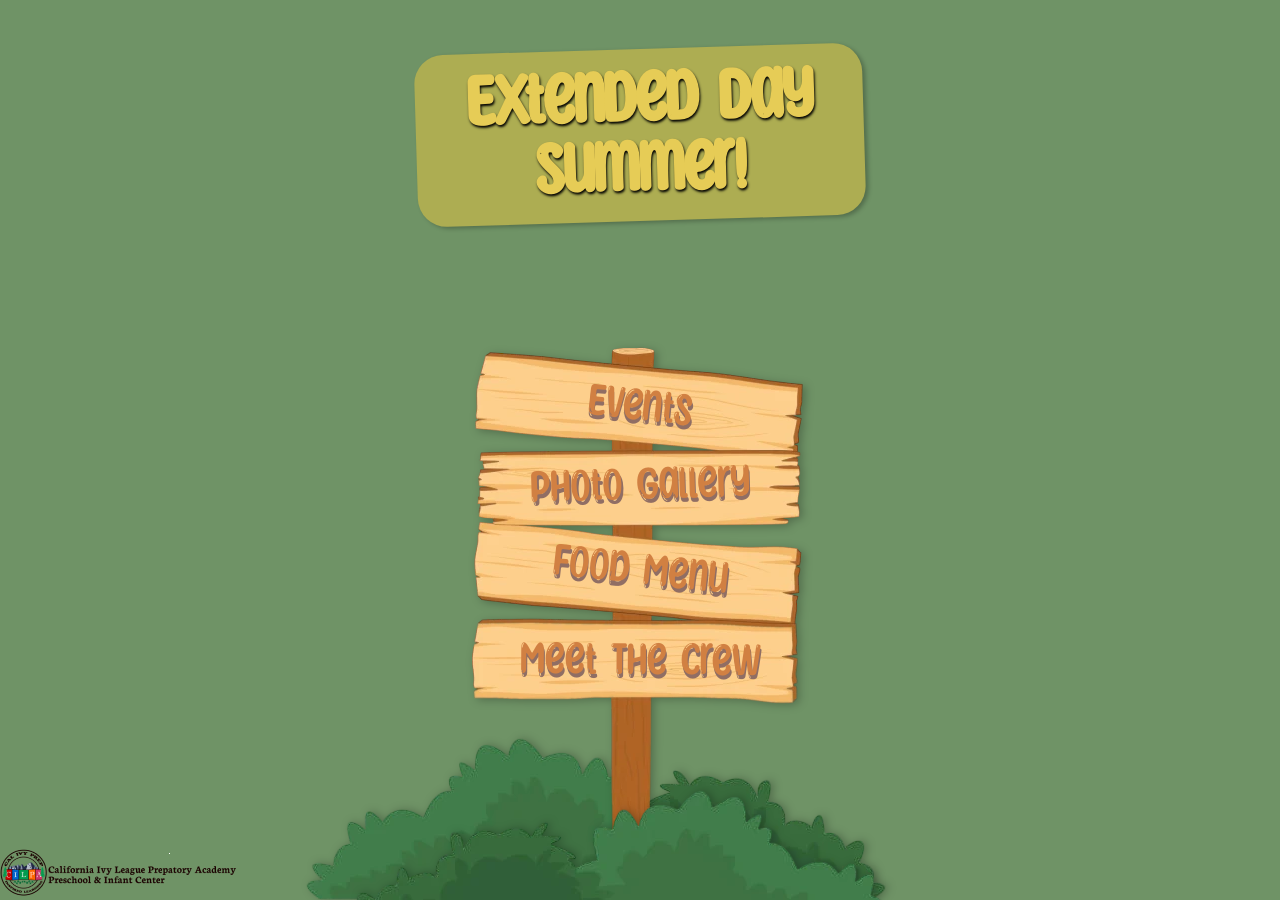
==== index.html @ b21d2882 "Icons/Screenshots/manifest updates" ====
<!DOCTYPE html>
<html lang="en">
<head>
    <meta charset="UTF-8">
    <meta name="viewport" content="width=device-width, initial-scale=1.0">
    <meta name="darkreader-lock">
    <title>Extended Day Website</title>
    <link rel="stylesheet" href="style.css">
    <link rel="manifest" href="site.webmanifest">
    <link rel="favicon" href="../favicon.ico" type="image/x-icon">
</head>
<body>
    <main>
        <div class="home-screen">
            <div class="title-bar">
                <div class="title-container">
                    <h1 class="title">Extended Day Summer!</h1>
                </div>
            </div>
            <nav class="sign-container">
                <img role="presentation" class="bush1" src="Images/BushesLtD.webp" alt="">
                <picture role="presentation" class="signpost">
                    <source srcset="Images/signpost.webp" type="image/webp">
                    <img role="presentation" src="Images/signpost.png" alt="">
                </picture>
                <ul role="tree" aria-label="Extended Day">
                    <li role="none"><a role="treeitem" class="sign-buttons" id="button1" href="Events/Events.html">Events</a></li>
                    <li role="none"><a role="treeitem" class="sign-buttons" id="button2" href="Gallery/Gallery.html">Photo Gallery</a></li>
                    <li role="none"><a role="treeitem" class="sign-buttons" id="button3" href="Menu/Menu.html">Food Menu</a></li>
                    <li role="none"><a role="treeitem" class="sign-buttons" id="button4" href="Crew/Crew.html">Meet The Crew</a></li>
                </ul>
                <img role="presentation" class="bush2" src="Images/BushesDtL.webp" alt="">
            </nav>
        </div>
    </main>
    <footer><a href="https://calivyprep.org/" target="_blank" rel="noopener noreferrer"><img class="cal-ivy-logo" src="Images/CalIvyPrepLogo.png" alt="Logo and title for California Ivy League Prepretory School"></a></footer>
</body>
</html>
---- style.css ----
/* Boogaloo font */
@import url('https://fonts.googleapis.com/css2?family=Boogaloo&display=swap');

:root {
    /* Library Colors */
    --rosyBrown100: hsl(1 24 64);
    --rosyBrown80: hsl(1 24 64/0.8);
    --rosyBrown60: hsl(1 24 64/0.45);
    --blueGray100: hsl(210 37 61);
    --blueGray80: hsl(210 37 61/0.8);
    --blueGray60: hsl(210 37 61/0.45);
    --arylideYellow100: hsl(49 74 62);
    --arylideYellow80: hsl(49 74 62/0.8);
    --arylideYellow60: hsl(49 74 62/0.45);
    --asparagus100: hsl(108 18 49);
    --asparagus80: hsl(108 18 49/0.8);
    --asparagus60: hsl(108 18 49/0.45);
    --indianRed100: hsl(354 33 55);
    --indianRed80: hsl(354 33 55/0.8);
    --indianRed60: hsl(354 33 55/0.45);
    --caramel100: hsl(26 61 54);
    --caramel80: hsl(26 61 54/0.8);
    --caramel60: hsl(26 61 54/0.45);
    --calPolyGreen100: hsl(132 24 23);
    --calPolyGreen80: hsl(132 24 23/0.8);
    --calPolyGreen60: hsl(132 24 23/0.45);
    /* Normal Colors */
    --offWhite: hsl(0 0 94);
    --pureWhite: hsl(0 0 100%);
    --pureBlack: hsl(0 0 0%);

    --_ClassAColor: var(--indianRed100);
    --_ClassBColor: var(--blueGray100);

}

/* Resets */
*,
*::before,
*::after {
    box-sizing: border-box;
    margin: 0;
    padding: 0;
}

/* Site-wide styles */
body {
    height: 100dvh;
    background-color: var(--asparagus100);
}

/* Home Page Styles */
.home-screen {
    width: 100vw;
    height: 100dvh;
    display: grid;
    grid-template-areas: "title-bar" "sign-container";
    grid-template-rows: minmax(auto, 30%) 1fr;
    overflow-x: clip;
    overflow: hidden;

}

.title-bar {
    grid-area: title-bar;
    display: flex;
    place-self: center;

    >.title-container {
        max-height: fit-content;
        min-width: 310px;
        max-width: 448px;
        /* margin: 8em 2em 2em 2em; */
        margin-inline: 2em;
        margin-block: 1em;
        padding: 1em 0.2em;
        background-color: hsl(60 36% 50%);
        transform: rotate(-1.72deg);
        border-radius: 29px;
        box-shadow: 3px 2px 4px hsl(0 0 0/0.25);

        >.title {
            font-family: SunnySpells;
            font-size: clamp(4rem, 3.6479rem + 1.5023vw, 5rem);
            text-shadow: 1px 2px 2.5px hsl(0 0 0);
            text-align: center;
            line-height: 90%;
            color: var(--arylideYellow100);
        }
    }
}

.sign-container {
    position: relative;
    max-width: 100vw;
    grid-area: sign-container;
    place-self: end center;


    .signpost {
        width: 100%;
        max-width: 98vw;
        height: auto;
        filter: drop-shadow(3px 2px 4px hsl(0 0 0/0.25));
    }

    >ul {
        >li {
            /* reset styling of li */
            list-style: none;
            width: 100%;
            height: 100%;
        }
    }

    .sign-buttons {
        position: absolute;
        color: var(--caramel100);
        text-align: center;
        line-height: normal;
        min-width: 100%;
        text-decoration: none;
        font-size: 50px;
        font-family: SunnySpells;
        text-shadow: 1px 4px 0 hsl(13 18 48);
    }

    #button1 {
        top: 7%;
        transform: rotate(6.3deg);
    }

    #button2 {
        top: 21%;
        transform: rotate(-1.6deg);
    }

    #button3 {
        top: 36%;
        transform: rotate(6.3deg);
    }

    #button4 {
        top: 52%;
        transform: rotate(0.4deg);
    }

    .bush1,
    .bush2 {
        position: absolute;
        bottom: 0;
        height: auto;
        transform: translate(-25%, 0%);
        filter: drop-shadow(3px 0 4px hsl(0 0 0/0.25));
    }

    .bush1 {
        z-index: -1;
    }

    .bush2 {
        z-index: 1;
        translate: 5% 0%;
    }
}

.cal-ivy-logo {
    position: fixed;
    bottom: 0;
    left: 0;
    max-width: 240px;
    height: auto;
    z-index: 1;
}

.coming-soon-placer {
    display: grid;
    place-content: center;
}

.coming-soon-alert-container {
    display: flex;
    justify-content: center;
    align-items: center;
    padding: 1.5em;
    border-radius: 10px;
    margin-top: 3rem;
    background-color: var(--arylideYellow100);

    .coming-soon-text {
        font-family: SunnySpells;
        font-size: 50px;
        color: var(--pureBlack);
        text-shadow: 1px 2px 2.5px hsl(0 0 0);
        text-align: center;
        text-transform: uppercase;
    }
}

/* Events Page */
.events-header {
    position: relative;
    max-width: 100vw;
    overflow: clip;

    .events-title {
        position: absolute;
        left: -100000px;
        overflow: hidden;

    }

    >img {
        filter: drop-shadow(3px 2px 4px hsl(0 0 0/0.5));
        width: 100%;
    }
}

.events-intro-container {
    display: grid;
    place-content: center;
    margin: 2em;
    padding: 0.5em;
    border-radius: 10px;
    transform: rotate(1deg);
    background-color: var(--arylideYellow100);
    
    >h2 {
        text-align: center;
        text-transform: uppercase;
        text-decoration: underline;
        text-decoration-thickness: 3px;
        margin-bottom: 0.3rem;
        font: 24px SunnySpells, sans-serif;
    }
    
    .classLine {
        display: inline-flex;
        align-items: center;
        justify-content: start;
        gap: 1em;
        font: 17px Boogaloo, sans-serif;
    }

    .classColorBox {
        width: 12px;
        aspect-ratio: 1;
        border-radius: 30%;

        &.Abox {
            background-color: var(--_ClassAColor);
        }

        &.Bbox {
            background-color: var(--_ClassBColor);
        }
    }
}

.event-list-container {
    display: grid;
    margin: 0.75em;

    .event-card {
        display: grid;
        grid-template-columns: 20% 80%;
        font: 16px Boogaloo, sans-serif;
        color: var(--offWhite);
        padding-inline: 0.5em;
        padding-block: 0.25em;
        border-bottom: 2px solid hsla(0, 0%, 11%, 0.15); 
        min-height: 140px;
        
        &.classA {
            background-color: var(--_ClassAColor);
        }
        
        &.classB {
            background-color: var(--_ClassBColor);
        }

        &:first-child {
            border-top-left-radius: 6px;
            border-top-right-radius: 6px;
        }

        &:last-child {
            border-bottom-left-radius: 6px;
            border-bottom-right-radius: 6px;
        }
    }
}

.event-date-container {
    place-self: center;
    display: grid;
    font: 14px Boogaloo, sans-serif;
    grid-template-rows: 10% 80% 10%;
    height: fit-content;
    text-align: center;
    text-shadow: 0 4px 4px hsl(0 0 0/0.25);



    .event-day-number {
        font-size: 42px;
        letter-spacing: initial;
    }
}

.event-info {
    display: grid;
    grid-template-rows: min-content max-content;
    justify-content: space-between;
}

.event-top {
    display: flex;
    justify-content: space-between;
    padding-top: 0.5em;
    padding-inline: 0.6em 2em;
    font-size: 14px;
    
    .location-container {

        >p {
            text-indent: 0.3em;
            margin-bottom: 0.15rem;
        }
        
        >h3 {
            font: inherit;
            >a {
                display: inline-flex;
                color: currentColor;
                text-decoration: dashed underline;
                text-decoration-thickness: 1px;

                >.map-symbol {
                    text-decoration: none;
                }
            }
        }

        >p:last-child {
            margin-top: 0.3em;
            font-size: 12px;
            letter-spacing: 0.05em;
        }
    }

    .event-fee-container {
        text-align: center;

        >.optional-text {
            font-size: 11px;
            letter-spacing: 0.1em;
            display: none;
        }
        >.optional-text[data-visible="true"] {
            display: inline;
        }
    }
}

.event-description-container {
    place-self: center;
    margin-bottom: 0.25em;
    margin-top: 0.15em;
    padding: 0.25em;
    text-align: center;
    text-wrap: balance;
    
    >p {
        font-size: clamp(0.75rem, 0.4907rem + 1.1215vw, 1.5rem);
        
    }
}


/* Navbar */
.navigation {
    position: fixed;
    bottom: 0;
    left: 0;
    min-height: fit-content;
    background-color: var(--calPolyGreen100);
    width: 100%;

    >ul {
        z-index: 10;
        display: grid;
        grid-template-rows: 1fr;
        grid-template-columns: repeat(5, 1fr);
        grid-template-areas: "Home Events Menu Gallery Crew";
        overflow: visible;
        margin: 0.5em 0;

        >li {
            list-style: none;
            text-align: center;

            >a {
                text-decoration: none;
                color: var(--arylideYellow100);
                font-family: SunnySpells;
                font-size: 18px;
                letter-spacing: 1.5px;
                text-transform: uppercase;

                >.nav-icon {
                    font-size: 38px;
                    fill: currentColor;
                }

                &[aria-current="page"] {
                    .nav-icon {
                        filter: drop-shadow(1px 1px 4px hsl(49 74 54/0.45));
                    }

                    >p {
                        text-shadow: 1px 1px 4px hsl(49 74 54/0.45);
                    }
                }
            }

            &:nth-child(1) {
                grid-area: Home;
            }

            /* second button */
            &:nth-child(2) {
                grid-area: Events;
            }

            /* third button */
            &:nth-child(3) {
                grid-area: Menu;
            }

            /* fourth button */
            &:nth-child(4) {
                grid-area: Gallery;
            }

            /* fifth button */
            &:nth-child(5) {
                grid-area: Crew;
            }

        }
    }
}

/* Menu Page */
.menu-header {
    position: relative;
    max-width: 100vw;
    overflow: clip;

    .menu-title {
        position: absolute;
        top: 100px;
        left: 65px;
        font-family: StickyMemos;
        font-size: 53px;
        color: var(--pureBlack);
        text-shadow: 3px 2px 4px hsl(0 0 0/0.457);
        text-align: center;
    }

    >img {
        filter: drop-shadow(3px 2px 4px hsl(0 0 0/0.5));
    }
}

.sub-title-container {
    font-family: SunnySpells;
    margin-inline: 0.5em;
    margin-block: 0.8em;
    letter-spacing: 1px;
    background-color: var(--arylideYellow100);
    padding-inline: 0.4em;
    border-radius: 15px;
    transform: rotate(-1.25deg);
    box-shadow: 3px 2px 4px hsl(0 0 0/0.25);
    text-align: center;

    >h2 {
        font-size: 24px;
        text-transform: uppercase;
    }

    >p {
        font-size: clamp(0.875rem, 0.8143rem + 0.2589vw, 1.125rem);
        margin-inline: 1em;
        text-transform: uppercase;
        text-wrap: balance;

    }
}

.daily-menu-parent-container {
    display: grid;
    grid-template-columns: repeat(auto-fill, minmax(160px, 1fr));
    grid-gap: 0.5em;
    margin-inline: 0.5em;
}

.menu-day-container {
    box-sizing: border-box;
    background-color: hsl(210 47 74);
    border-radius: 15px;
    font-family: SunnySpells;
    color: var(--offWhite);
    text-shadow: 2px 4px 4px hsl(0 0 0/0.5);
    letter-spacing: 1.2px;
    line-height: 1em;
    box-shadow: 2px 4px 8px hsl(0 0 0/0.35), inset 0 0 8px hsl(210, 47%, 74%);
    display: grid;
    grid-template-rows: 1fr 1.15fr;
    overflow: clip;
    gap: 0.25em;

    .date-bar {
        background-color: var(--blueGray100);
        border-radius: 0 0 8px 8px;
        box-shadow: 0 0 5px hsl(0 0 0/0.35);
        text-align: center;
        font-size: 18px;
        text-transform: uppercase;
        font-family: SunnySpells;
        padding-block: 0.5em;
        display: grid;
        gap: 0.25em;

        >p {
            font-size: 64px;
            justify-self: center;
        }
    }

    .daily-menu {
        display: flex;
        flex-flow: column wrap;
        margin-inline: 0.5em;
        margin-block: 0.25em;
        font-size: 16px;
        color: var(--pureBlack);

        >ul {
            font: inherit;
            text-transform: capitalize;
            letter-spacing: 2px;
            text-shadow: 1px 2px 3px hsla(0, 0%, 55%, 0.234);
        }

        >h3 {
            text-shadow: 0 0 3px hsla(0, 0%, 40%, 0.4515);
            font: inherit;
            text-transform: uppercase;
            font-size: 18px;
        }
    }

    & li {
        /* list-style: none; */
        margin-inline-start: 1.25em;
        text-transform: capitalize;
    }
}

/* Gallery Page */
.gallery-header {
    position: relative;
    max-width: 100vw;
    overflow: clip;
    display: grid;

    .gallery-title {
        position: absolute;
        top: 100px;
        right: 60px;
        font-family: ActionIs;
        font-size: 53px;
        color: var(--calPolyGreen100);
        text-shadow: 3px 2px 4px hsl(0 0 0/0.457);
        text-align: center;
    }

    >img {
        margin-left: auto;
        margin-right: 0;
        filter: drop-shadow(3px 2px 4px hsl(0 0 0/0.5));
    }
}

.gallery-intro-container {
    font-family: SunnySpells;
    margin-inline: 0.5em;
    margin-block: 0.8em;
    letter-spacing: 1px;
    background-color: var(--arylideYellow100);
    padding-inline: 0.4em;
    border-radius: 15px;
    transform: rotate(-1.25deg);
    box-shadow: 3px 2px 4px hsl(0 0 0/0.25);
    text-align: center;

    >h2 {
        font-size: 24px;
        text-transform: uppercase;
    }

    >p {
        font-size: clamp(0.875rem, 0.8143rem + 0.2589vw, 1.125rem);
        margin-inline: 0.2em;
        margin-bottom: 0.2em;
        text-transform: uppercase;
        text-wrap: balance;

    }
}

.gallery-container {
    width: 100%;
    display: grid;
    place-content: center;
}

.masonry-gallery {
    display: grid;
    grid-template-columns: repeat(auto-fit, minmax(180px, 1fr));
    /* Adjust minmax values as needed */

    .gallery-item {
        /* width: 50%; */
        aspect-ratio: auto;
        min-width: 150px;
        max-width: 179px;
        margin-bottom: 10px;
        border-radius: 1rem;
        box-shadow: 0 1px 4px hsl(0 0 0/0.5);
    }

    @media screen and (min-width: 600px) {
        grid-template-columns: repeat(auto-fit, minmax(300px, 1fr));
    }
}

/* About Page */
.about-header {
    position: relative;
    max-width: 100vw;
    overflow: clip;
    display: grid;

    .about-title {
        position: absolute;
        top: 100px;
        right: 30px;
        font-family: SunnySpells;
        font-size: 42px;
        color: var(--indianRed100);
        text-shadow: 3px 2px 4px hsl(0 0 0/0.457);
        text-align: center;
    }

    >img {
        margin-left: auto;
        margin-right: 0;
        filter: drop-shadow(3px 2px 4px hsl(0 0 0/0.5));
    }
}

/* Staff Page */

.staff-container {
    margin-top: 2em;
    display: grid;
    justify-content: center;
    padding-inline: 1em;
    gap: 1.25em;
}

.staff-card {
    display: grid;
    place-content: center;
    padding: 1em ;
    border-radius: 20rem;
    background-color: var(--blueGray100);
    box-shadow: 0 1px 4px hsl(0 0 0/0.5);
    grid-template-columns: minmax(80px, 30%) 70%;
    border: 4px solid var(--indianRed100);
    border-left-width: 5px;
    border-right-width: 5px;
    max-width: 500px;

    .staff-img-container {
        padding: 0.75rem;
        
        >img {
            aspect-ratio: auto;
            width: 100%;
            max-width: 120px;
            border-radius: 50%;
            box-shadow: 0 1px 4px hsl(0 0 0/0.5);
            border: 4px solid var(--indianRed100);
        }
    }

    .staff-info-container {
        font-family: Boogaloo, sans-serif;
        font-size: clamp(1rem, 0.5978rem + 1.7391vw, 1.25rem);

        >h2 {
            font-size: clamp(1.125rem, 0.5217rem + 2.6087vw, 1.5rem);
            text-transform: capitalize;
            text-shadow: 1px 2px 8px hsl(0 0 0/0.3);
            margin-bottom: 0.15em;
            transform: rotate(-2deg);
        }
    }
}

/* Fonts */
@font-face {
    font-family: Flower Power;
    src: url(Fonts/SpringtimeFlowersRegular-8M1mz.otf);
}

@font-face {
    font-family: SunnySpells;
    src: url(Fonts/SunnyspellsRegular-MV9ze.otf);
}

@font-face {
    font-family: StickyMemos;
    src: url(Fonts/Sticky\ Memos\ Demo.otf);
}

@font-face {
    font-family: ActionIs;
    src: url(Fonts/Actionis-6Yex.ttf);
}

@font-face {
    font-family: CuteStitch;
    src: url(Fonts/Cute\ Stitch.otf);
}

@keyframes wobble-hor-bottom {

    0%,
    100% {
        transform: translateX(0);
        transform-origin: 50% 50%
    }

    10% {
        transform: translateX(-30px) rotate(-6deg)
    }

    20% {
        transform: translateX(15px) rotate(6deg)
    }

    30% {
        transform: translateX(-15px) rotate(-3.6deg)
    }

    40% {
        transform: translateX(9px) rotate(2.4deg)
    }

    50% {
        transform: translateX(-6px) rotate(-1.2deg)
    }

    60% {
        transform: translateX(0);
        transform-origin: 50% 50%
    }
}
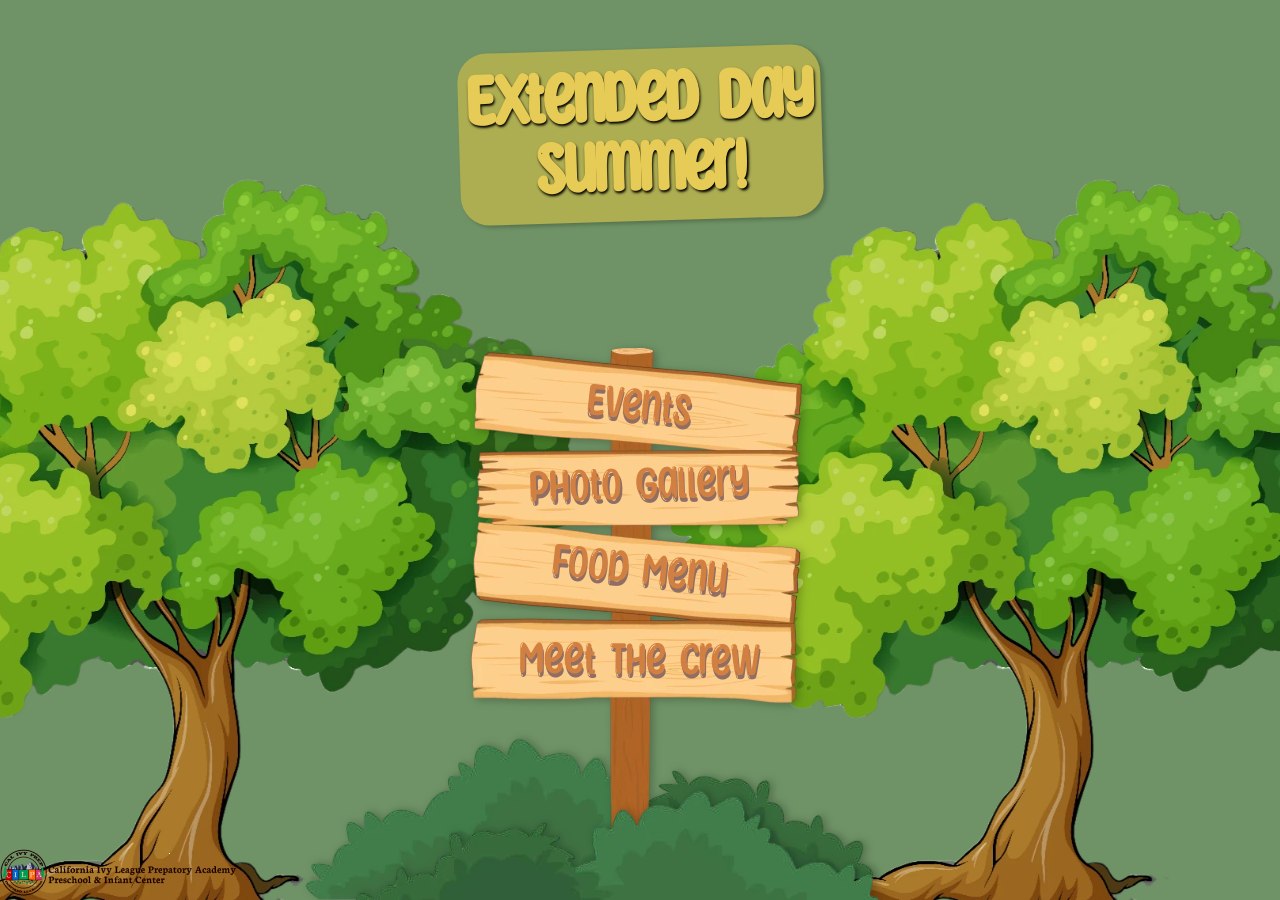
==== commit ec11a8f7: "home larger" ====
--- a/index.html
+++ b/index.html
@@ -7,7 +7,7 @@
     <title>Extended Day Website</title>
     <link rel="stylesheet" href="style.css">
     <link rel="manifest" href="site.webmanifest">
-    <link rel="favicon" href="../favicon.ico" type="image/x-icon">
+    <link rel="icon" href="favicon.ico" type="image/x-icon">
 </head>
 <body>
     <main>
@@ -17,6 +17,7 @@
                     <h1 class="title">Extended Day Summer!</h1>
                 </div>
             </div>
+            <img class="tree-left" src="Images/tree.webp" alt="">
             <nav class="sign-container">
                 <img role="presentation" class="bush1" src="Images/BushesLtD.webp" alt="">
                 <picture role="presentation" class="signpost">
@@ -31,6 +32,7 @@
                 </ul>
                 <img role="presentation" class="bush2" src="Images/BushesDtL.webp" alt="">
             </nav>
+            <img class="tree-right" src="Images/tree.webp" alt="">
         </div>
     </main>
     <footer><a href="https://calivyprep.org/" target="_blank" rel="noopener noreferrer"><img class="cal-ivy-logo" src="Images/CalIvyPrepLogo.png" alt="Logo and title for California Ivy League Prepretory School"></a></footer>
--- a/style.css
+++ b/style.css
@@ -59,6 +59,12 @@
     overflow-x: clip;
     overflow: hidden;
 
+
+    @media screen and (min-width: 600px) {
+        grid-template-areas: "Left-tree title-bar Right-tree" "Left-tree sign-container Right-tree";
+
+        grid-template-columns: minmax(0, 1fr) 1fr minmax(0, 1fr);
+    }
 }
 
 .title-bar {
@@ -173,28 +179,27 @@
     z-index: 1;
 }
 
-.coming-soon-placer {
-    display: grid;
-    place-content: center;
-}
-
-.coming-soon-alert-container {
-    display: flex;
-    justify-content: center;
-    align-items: center;
-    padding: 1.5em;
-    border-radius: 10px;
-    margin-top: 3rem;
-    background-color: var(--arylideYellow100);
-
-    .coming-soon-text {
-        font-family: SunnySpells;
-        font-size: 50px;
-        color: var(--pureBlack);
-        text-shadow: 1px 2px 2.5px hsl(0 0 0);
-        text-align: center;
-        text-transform: uppercase;
-    }
+/* fit the trees to the sides of the screen. Left should stick to the right side of its box, right should stick to the left side of its box */
+.tree-left,
+.tree-right {
+    overflow: clip;
+    height: 100%;
+    z-index: -1;
+    justify-self: center;
+    transform: translateY(13%);
+
+    @media screen and (max-width: 600px) {
+        display: none;
+    }
+
+}
+
+.tree-left {
+    grid-area: Left-tree;
+}
+
+.tree-right {
+    grid-area: Right-tree;
 }
 
 /* Events Page */
@@ -224,7 +229,7 @@
     border-radius: 10px;
     transform: rotate(1deg);
     background-color: var(--arylideYellow100);
-    
+
     >h2 {
         text-align: center;
         text-transform: uppercase;
@@ -233,7 +238,7 @@
         margin-bottom: 0.3rem;
         font: 24px SunnySpells, sans-serif;
     }
-    
+
     .classLine {
         display: inline-flex;
         align-items: center;
@@ -268,13 +273,13 @@
         color: var(--offWhite);
         padding-inline: 0.5em;
         padding-block: 0.25em;
-        border-bottom: 2px solid hsla(0, 0%, 11%, 0.15); 
+        border-bottom: 2px solid hsla(0, 0%, 11%, 0.15);
         min-height: 140px;
-        
+
         &.classA {
             background-color: var(--_ClassAColor);
         }
-        
+
         &.classB {
             background-color: var(--_ClassBColor);
         }
@@ -320,16 +325,17 @@
     padding-top: 0.5em;
     padding-inline: 0.6em 2em;
     font-size: 14px;
-    
+
     .location-container {
 
         >p {
             text-indent: 0.3em;
             margin-bottom: 0.15rem;
         }
-        
+
         >h3 {
             font: inherit;
+
             >a {
                 display: inline-flex;
                 color: currentColor;
@@ -357,6 +363,7 @@
             letter-spacing: 0.1em;
             display: none;
         }
+
         >.optional-text[data-visible="true"] {
             display: inline;
         }
@@ -370,10 +377,10 @@
     padding: 0.25em;
     text-align: center;
     text-wrap: balance;
-    
+
     >p {
         font-size: clamp(0.75rem, 0.4907rem + 1.1215vw, 1.5rem);
-        
+
     }
 }
 
@@ -629,12 +636,8 @@
 }
 
 .masonry-gallery {
-    display: grid;
-    grid-template-columns: repeat(auto-fit, minmax(180px, 1fr));
-    /* Adjust minmax values as needed */
 
     .gallery-item {
-        /* width: 50%; */
         aspect-ratio: auto;
         min-width: 150px;
         max-width: 179px;
@@ -643,10 +646,69 @@
         box-shadow: 0 1px 4px hsl(0 0 0/0.5);
     }
 
-    @media screen and (min-width: 600px) {
-        grid-template-columns: repeat(auto-fit, minmax(300px, 1fr));
-    }
-}
+
+    .width-2 {
+        min-width: 300px;
+        max-width: 358px;
+    }
+}
+
+.modal {
+    display: none;
+    position: fixed;
+    z-index: 9999;
+    left: 0;
+    top: 0;
+    width: 100%;
+    height: 100%;
+    background-color: rgba(0, 0, 0, 0.7);
+    overflow: auto;
+}
+
+
+.left-arrow,
+.right-arrow {
+    position: absolute;
+    cursor: pointer;
+    color: #fff;
+    font-size: 2rem;
+    top: 50%;
+    transform: translateY(-50%);
+}
+
+.bx-x-circle {
+    position: absolute;
+    cursor: pointer;
+    color: #fff;
+    font-size: 2rem;
+    top: 1rem;
+    right: 1rem;
+}
+
+.left-arrow {
+    left: 10px;
+}
+
+.right-arrow {
+    right: 10px;
+}
+
+.modal-content {
+    margin-inline: auto;
+    display: grid;
+    place-items: center;
+    width: 80%;
+    max-width: 700px;
+}
+
+.modal-content img {
+    aspect-ratio: auto;
+    max-height: 98dvh;
+    max-width: 100%;
+    border-radius: 1rem;
+    box-shadow: 0 1px 4px hsl(0 0 0/0.5);
+}
+
 
 /* About Page */
 .about-header {
@@ -686,7 +748,7 @@
 .staff-card {
     display: grid;
     place-content: center;
-    padding: 1em ;
+    padding: 1em;
     border-radius: 20rem;
     background-color: var(--blueGray100);
     box-shadow: 0 1px 4px hsl(0 0 0/0.5);
@@ -698,7 +760,7 @@
 
     .staff-img-container {
         padding: 0.75rem;
-        
+
         >img {
             aspect-ratio: auto;
             width: 100%;
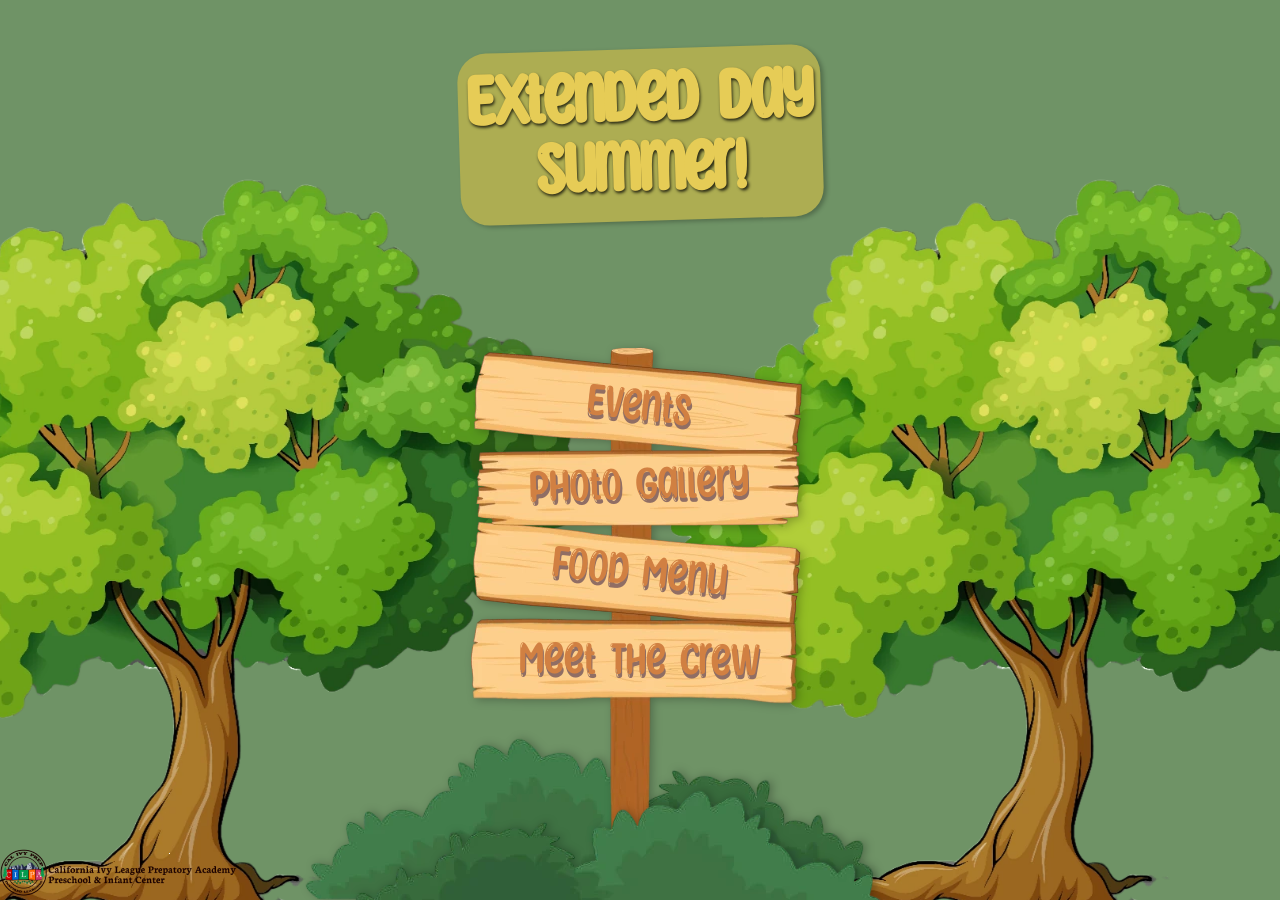
==== commit c7037347: "Gallery Upload" ====
--- a/index.html
+++ b/index.html
@@ -5,7 +5,7 @@
     <meta name="viewport" content="width=device-width, initial-scale=1.0">
     <meta name="darkreader-lock">
     <title>Extended Day Website</title>
-    <link rel="stylesheet" href="style.css">
+    <link rel="stylesheet" type="text/css" href="style.css">
     <link rel="manifest" href="site.webmanifest">
     <link rel="icon" href="favicon.ico" type="image/x-icon">
 </head>
@@ -25,10 +25,10 @@
                     <img role="presentation" src="Images/signpost.png" alt="">
                 </picture>
                 <ul role="tree" aria-label="Extended Day">
-                    <li role="none"><a role="treeitem" class="sign-buttons" id="button1" href="Events/Events.html">Events</a></li>
-                    <li role="none"><a role="treeitem" class="sign-buttons" id="button2" href="Gallery/Gallery.html">Photo Gallery</a></li>
-                    <li role="none"><a role="treeitem" class="sign-buttons" id="button3" href="Menu/Menu.html">Food Menu</a></li>
-                    <li role="none"><a role="treeitem" class="sign-buttons" id="button4" href="Crew/Crew.html">Meet The Crew</a></li>
+                    <li class="sign-item" role="none"><a role="treeitem" class="sign-buttons" id="button1" href="Events/Events.html">Events</a></li>
+                    <li class="sign-item" role="none"><a role="treeitem" class="sign-buttons" id="button2" href="Gallery/Gallery.html">Photo Gallery</a></li>
+                    <li class="sign-item" role="none"><a role="treeitem" class="sign-buttons" id="button3" href="Menu/Menu.html">Food Menu</a></li>
+                    <li class="sign-item" role="none"><a role="treeitem" class="sign-buttons" id="button4" href="Crew/Crew.html">Meet The Crew</a></li>
                 </ul>
                 <img role="presentation" class="bush2" src="Images/BushesDtL.webp" alt="">
             </nav>
--- a/style.css
+++ b/style.css
@@ -3,31 +3,32 @@
 
 :root {
     /* Library Colors */
-    --rosyBrown100: hsl(1 24 64);
-    --rosyBrown80: hsl(1 24 64/0.8);
-    --rosyBrown60: hsl(1 24 64/0.45);
-    --blueGray100: hsl(210 37 61);
-    --blueGray80: hsl(210 37 61/0.8);
-    --blueGray60: hsl(210 37 61/0.45);
-    --arylideYellow100: hsl(49 74 62);
-    --arylideYellow80: hsl(49 74 62/0.8);
-    --arylideYellow60: hsl(49 74 62/0.45);
-    --asparagus100: hsl(108 18 49);
-    --asparagus80: hsl(108 18 49/0.8);
-    --asparagus60: hsl(108 18 49/0.45);
-    --indianRed100: hsl(354 33 55);
-    --indianRed80: hsl(354 33 55/0.8);
-    --indianRed60: hsl(354 33 55/0.45);
-    --caramel100: hsl(26 61 54);
-    --caramel80: hsl(26 61 54/0.8);
-    --caramel60: hsl(26 61 54/0.45);
-    --calPolyGreen100: hsl(132 24 23);
-    --calPolyGreen80: hsl(132 24 23/0.8);
-    --calPolyGreen60: hsl(132 24 23/0.45);
+    --rosyBrown100: hsl(1, 24%, 64%);
+    --rosyBrown80: hsl(1, 24%, 64%);
+    --rosyBrown60: hsl(1, 24%, 64%);
+    --blueGray100: hsl(210, 37%, 61%);
+    --blueGray80: hsl(210, 37%, 61%);
+    --blueGray60: hsl(210, 37%, 61%);
+    --arylideYellow100: hsl(49, 74%, 62%);
+    --arylideYellow80: hsl(49, 74%, 62%);
+    --arylideYellow60: hsl(49, 74%, 62%);
+    --asparagus100: hsl(108, 18%, 49%);
+    --asparagus80: hsl(108, 18%, 49%);
+    --asparagus60: hsl(108, 18%, 49%);
+    --indianRed100: hsl(354, 33%, 55%);
+    --indianRed80: hsl(354, 33%, 55%);
+    --indianRed60: hsl(354, 33%, 55%);
+    --caramel100: hsl(26, 61%, 54%);
+    --caramel80: hsl(26, 61%, 54%);
+    --caramel60: hsl(26, 61%, 54%);
+    --calPolyGreen100: hsl(132, 24%, 23%);
+    --calPolyGreen80: hsl(132, 24%, 23%);
+    --calPolyGreen60: hsl(132, 24%, 23%);
     /* Normal Colors */
-    --offWhite: hsl(0 0 94);
-    --pureWhite: hsl(0 0 100%);
-    --pureBlack: hsl(0 0 0%);
+    --offWhite: hsl(0, 0%, 94%);
+    --pureWhite: hsl(0, 0%, 100%);
+    --pureBlack: hsl(0, 0%, 0%);
+
 
     --_ClassAColor: var(--indianRed100);
     --_ClassBColor: var(--blueGray100);
@@ -66,6 +67,8 @@
         grid-template-columns: minmax(0, 1fr) 1fr minmax(0, 1fr);
     }
 }
+
+
 
 .title-bar {
     grid-area: title-bar;
@@ -83,12 +86,12 @@
         background-color: hsl(60 36% 50%);
         transform: rotate(-1.72deg);
         border-radius: 29px;
-        box-shadow: 3px 2px 4px hsl(0 0 0/0.25);
+        box-shadow: 3px 2px 4px hsla(0, 0%, 0%, 0.25);
 
         >.title {
             font-family: SunnySpells;
             font-size: clamp(4rem, 3.6479rem + 1.5023vw, 5rem);
-            text-shadow: 1px 2px 2.5px hsl(0 0 0);
+            text-shadow: 1px 2px 3px hsla(0, 0%, 0%, 0.75);
             text-align: center;
             line-height: 90%;
             color: var(--arylideYellow100);
@@ -107,7 +110,7 @@
         width: 100%;
         max-width: 98vw;
         height: auto;
-        filter: drop-shadow(3px 2px 4px hsl(0 0 0/0.25));
+        filter: drop-shadow(3px 2px 4px hsla(0, 0%, 0%, 0.25));
     }
 
     >ul {
@@ -128,7 +131,7 @@
         text-decoration: none;
         font-size: 50px;
         font-family: SunnySpells;
-        text-shadow: 1px 4px 0 hsl(13 18 48);
+        text-shadow: 1px 4px 0 hsl(13 18% 48%);
     }
 
     #button1 {
@@ -142,7 +145,7 @@
     }
 
     #button3 {
-        top: 36%;
+        top: 36.5%;
         transform: rotate(6.3deg);
     }
 
@@ -157,7 +160,7 @@
         bottom: 0;
         height: auto;
         transform: translate(-25%, 0%);
-        filter: drop-shadow(3px 0 4px hsl(0 0 0/0.25));
+        filter: drop-shadow(3px 0 4px hsla(0, 0%, 0%, 0.25));
     }
 
     .bush1 {
@@ -216,7 +219,7 @@
     }
 
     >img {
-        filter: drop-shadow(3px 2px 4px hsl(0 0 0/0.5));
+        filter: drop-shadow(3px 2px 4px hsla(0, 0%, 0%, 0.25));
         width: 100%;
     }
 }
@@ -229,6 +232,7 @@
     border-radius: 10px;
     transform: rotate(1deg);
     background-color: var(--arylideYellow100);
+    box-shadow: 3px 2px 4px hsla(0, 0%, 0%, 0.25);
 
     >h2 {
         text-align: center;
@@ -303,7 +307,7 @@
     grid-template-rows: 10% 80% 10%;
     height: fit-content;
     text-align: center;
-    text-shadow: 0 4px 4px hsl(0 0 0/0.25);
+    text-shadow: 0 4px 4px hsla(0, 0%, 0%, 0.25);
 
 
 
@@ -422,11 +426,11 @@
 
                 &[aria-current="page"] {
                     .nav-icon {
-                        filter: drop-shadow(1px 1px 4px hsl(49 74 54/0.45));
+                        filter: drop-shadow(1px 1px 4px hsla(49, 74%, 54%, 0.45));
                     }
 
                     >p {
-                        text-shadow: 1px 1px 4px hsl(49 74 54/0.45);
+                        text-shadow: 1px 1px 4px hsl(49, 74%, 54%, 0.45);
                     }
                 }
             }
@@ -472,12 +476,12 @@
         font-family: StickyMemos;
         font-size: 53px;
         color: var(--pureBlack);
-        text-shadow: 3px 2px 4px hsl(0 0 0/0.457);
+        text-shadow: 3px 2px 4px hsla(0, 0%, 0%, 0.5);
         text-align: center;
     }
 
     >img {
-        filter: drop-shadow(3px 2px 4px hsl(0 0 0/0.5));
+        filter: drop-shadow(3px 2px 4px hsla(0, 0%, 0%, 0.5));
     }
 }
 
@@ -490,9 +494,9 @@
     padding-inline: 0.4em;
     border-radius: 15px;
     transform: rotate(-1.25deg);
-    box-shadow: 3px 2px 4px hsl(0 0 0/0.25);
     text-align: center;
-
+    box-shadow: 3px 2px 4px hsla(0, 0%, 0%, 0.25);
+    
     >h2 {
         font-size: 24px;
         text-transform: uppercase;
@@ -516,14 +520,14 @@
 
 .menu-day-container {
     box-sizing: border-box;
-    background-color: hsl(210 47 74);
+    background-color: hsl(210 47% 74%);
     border-radius: 15px;
     font-family: SunnySpells;
     color: var(--offWhite);
-    text-shadow: 2px 4px 4px hsl(0 0 0/0.5);
+    text-shadow: 2px 4px 4px hsla(0, 0%, 0%, 0.5);
     letter-spacing: 1.2px;
     line-height: 1em;
-    box-shadow: 2px 4px 8px hsl(0 0 0/0.35), inset 0 0 8px hsl(210, 47%, 74%);
+    box-shadow: 2px 4px 8px hsla(0, 0%, 0%, 0.35), inset 0 0 8px hsl(210, 47%, 74%);
     display: grid;
     grid-template-rows: 1fr 1.15fr;
     overflow: clip;
@@ -532,7 +536,7 @@
     .date-bar {
         background-color: var(--blueGray100);
         border-radius: 0 0 8px 8px;
-        box-shadow: 0 0 5px hsl(0 0 0/0.35);
+        box-shadow: 0 0 5px hsla(0, 0%, 0%, 0.35);
         text-align: center;
         font-size: 18px;
         text-transform: uppercase;
@@ -591,14 +595,14 @@
         font-family: ActionIs;
         font-size: 53px;
         color: var(--calPolyGreen100);
-        text-shadow: 3px 2px 4px hsl(0 0 0/0.457);
+        text-shadow: 3px 2px 4px hsla(0, 0%, 0%, 0.5);
         text-align: center;
     }
 
     >img {
         margin-left: auto;
         margin-right: 0;
-        filter: drop-shadow(3px 2px 4px hsl(0 0 0/0.5));
+        filter: drop-shadow(3px 2px 4px hsla(0, 0%, 0%, 0.5));
     }
 }
 
@@ -611,7 +615,7 @@
     padding-inline: 0.4em;
     border-radius: 15px;
     transform: rotate(-1.25deg);
-    box-shadow: 3px 2px 4px hsl(0 0 0/0.25);
+    box-shadow: 3px 2px 4px hsla(0, 0%, 0%, 0.25);
     text-align: center;
 
     >h2 {
@@ -640,16 +644,16 @@
     .gallery-item {
         aspect-ratio: auto;
         min-width: 150px;
-        max-width: 179px;
+        max-width: 40vw;
         margin-bottom: 10px;
         border-radius: 1rem;
-        box-shadow: 0 1px 4px hsl(0 0 0/0.5);
+        box-shadow: 0 1px 4px hsla(0, 0%, 0%, 0.5);
     }
 
 
     .width-2 {
         min-width: 300px;
-        max-width: 358px;
+        max-width: 80vw;
     }
 }
 
@@ -661,7 +665,7 @@
     top: 0;
     width: 100%;
     height: 100%;
-    background-color: rgba(0, 0, 0, 0.7);
+    background-color: hsla(0, 0%, 0%, 0.75);
     overflow: auto;
 }
 
@@ -706,7 +710,7 @@
     max-height: 98dvh;
     max-width: 100%;
     border-radius: 1rem;
-    box-shadow: 0 1px 4px hsl(0 0 0/0.5);
+    box-shadow: 0 1px 4px hsla(0, 0%, 0%, 0.5);
 }
 
 
@@ -724,14 +728,14 @@
         font-family: SunnySpells;
         font-size: 42px;
         color: var(--indianRed100);
-        text-shadow: 3px 2px 4px hsl(0 0 0/0.457);
+        text-shadow: 3px 2px 4px hsla(0, 0%, 0%, 0.5);
         text-align: center;
     }
 
     >img {
         margin-left: auto;
         margin-right: 0;
-        filter: drop-shadow(3px 2px 4px hsl(0 0 0/0.5));
+        filter: drop-shadow(3px 2px 4px hsla(0, 0%, 0%, 0.5));
     }
 }
 
@@ -751,36 +755,52 @@
     padding: 1em;
     border-radius: 20rem;
     background-color: var(--blueGray100);
-    box-shadow: 0 1px 4px hsl(0 0 0/0.5);
+    box-shadow: 0 1px 4px hsla(0, 0%, 0%, 0.5);
     grid-template-columns: minmax(80px, 30%) 70%;
     border: 4px solid var(--indianRed100);
     border-left-width: 5px;
     border-right-width: 5px;
     max-width: 500px;
+    overflow: clip;
+    max-height: 12rem;
 
     .staff-img-container {
         padding: 0.75rem;
+        display: grid;
+        place-content: center;
 
         >img {
             aspect-ratio: auto;
             width: 100%;
             max-width: 120px;
             border-radius: 50%;
-            box-shadow: 0 1px 4px hsl(0 0 0/0.5);
+            box-shadow: 0 1px 4px hsla(0, 0%, 0%, 0.5);
             border: 4px solid var(--indianRed100);
         }
     }
 
     .staff-info-container {
         font-family: Boogaloo, sans-serif;
-        font-size: clamp(1rem, 0.5978rem + 1.7391vw, 1.25rem);
+        font-size: clamp(0.75rem, 0.3478rem + 1.7391vw, 1rem);
+
 
         >h2 {
             font-size: clamp(1.125rem, 0.5217rem + 2.6087vw, 1.5rem);
             text-transform: capitalize;
-            text-shadow: 1px 2px 8px hsl(0 0 0/0.3);
             margin-bottom: 0.15em;
             transform: rotate(-2deg);
+        }
+
+        >p {
+            max-width: 90%;
+            max-height: 8rem;
+            overflow-y: scroll;
+            scrollbar-width: thin;
+            scrollbar-gutter: stable;
+            scrollbar-color: var(--indianRed100) var(--blueGray60);
+            padding-inline-end: 0.25rem;
+            text-wrap: balance;
+            text-align: center;
         }
     }
 }
@@ -843,4 +863,71 @@
         transform: translateX(0);
         transform-origin: 50% 50%
     }
+}
+
+/****** APPLE SAFARI SPECIFIC STYLING ******/
+@supports (hanging-punctuation: first) and (font: -apple-system-body) and (-webkit-appearance: none) {
+    
+    .title {
+        
+        text-shadow: 1px 2px 3px hsla(0, 0%, 0%, 0.25) !important;
+    }
+
+    .sign-buttons {
+        text-shadow: 1px 2px 0 hsla(13, 18%, 48%, 0.75) !important;
+    }
+
+    .event-date-container{}
+
+    .navigation {
+    
+        >ul {
+    
+            >li {
+            
+                >a {
+
+                    &[aria-current="page"] {
+    
+                        >p {
+                            text-shadow: 1px 1px 4px hsl(49, 74%, 54%, 0.45);
+                        }
+                    }
+                }
+            }
+        }
+    }
+
+    .menu-title {
+        text-shadow: 1px 2px 3px hsla(0, 0%, 0%, 0.3) !important;
+    }
+
+    .date-bar {
+
+        >h3 {
+            text-shadow: 1px 2px 3px hsla(0, 0%, 0%, 0.25) !important;
+        }
+
+        >p{
+            text-shadow: 1px 2px 3px hsla(0, 0%, 0%, 0.5) !important;
+        }
+    }
+
+    .daily-menu {
+        >ul {
+            text-shadow: 1px 2px 3px hsla(0, 0%, 55%, 0.4);
+        }
+
+        >h3 {
+            text-shadow: 0 0 3px hsla(0, 0%, 40%, 0.4515);
+        }
+    }
+
+    .gallery-title{
+        text-shadow: 1px 2px 3px hsla(0, 0%, 0%, 0.25) !important;
+    }
+
+    .about-title {
+        text-shadow: 1px 2px 3px hsla(0, 0%, 0%, 0.25) !important;
+    }
 }
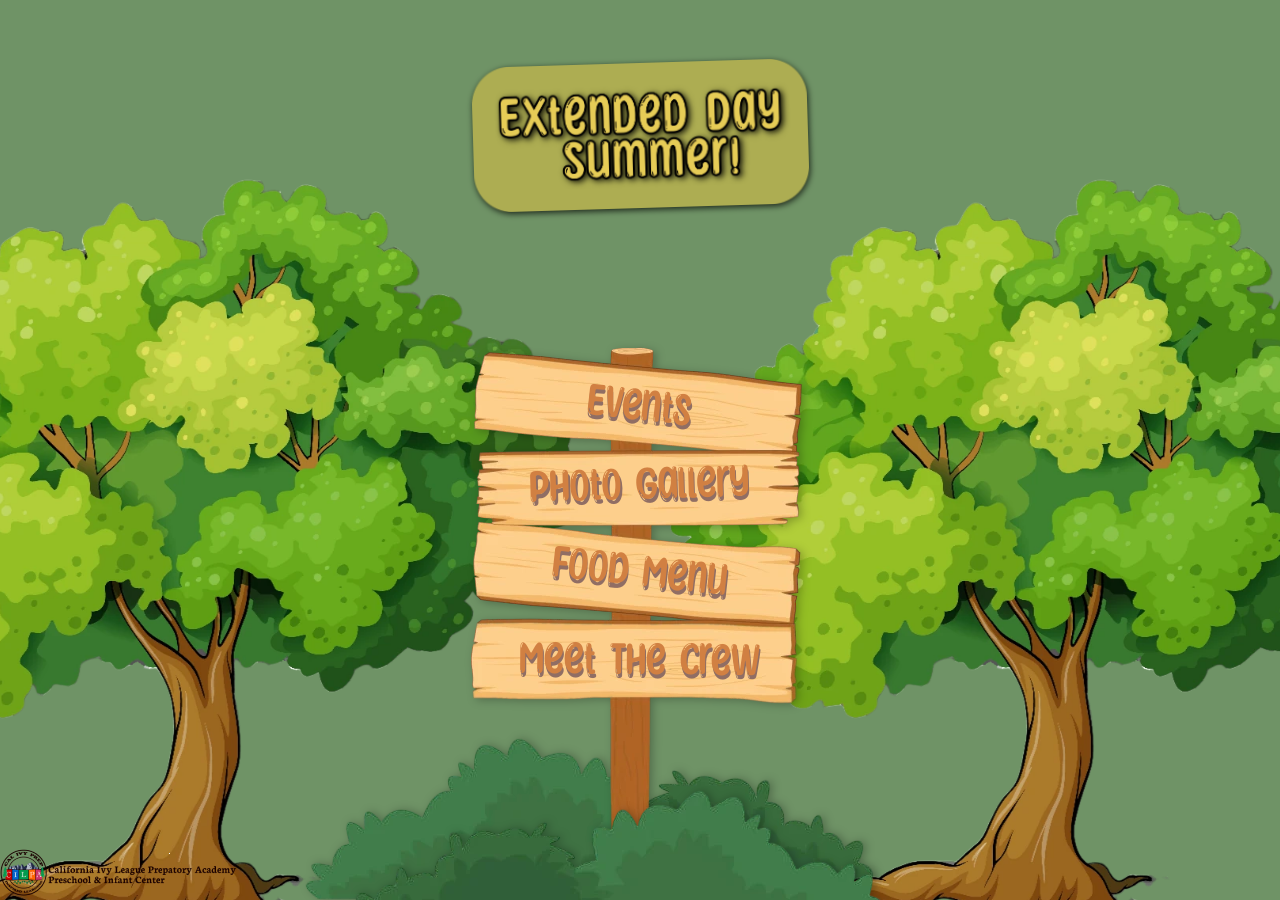
==== commit e24a3f32: "Home Title Modified" ====
--- a/index.html
+++ b/index.html
@@ -13,10 +13,13 @@
     <main>
         <div class="home-screen">
             <div class="title-bar">
+                <img src="Images/ExtDaySumTitle.png" alt="">
+            </div>
+            <!-- <div class="title-bar">
                 <div class="title-container">
                     <h1 class="title">Extended Day Summer!</h1>
                 </div>
-            </div>
+            </div> -->
             <img class="tree-left" src="Images/tree.webp" alt="">
             <nav class="sign-container">
                 <img role="presentation" class="bush1" src="Images/BushesLtD.webp" alt="">
--- a/style.css
+++ b/style.css
@@ -72,8 +72,19 @@
 
 .title-bar {
     grid-area: title-bar;
-    display: flex;
+    display: grid;
     place-self: center;
+
+    >img {
+        width: 100%;
+        height: 100%;
+        object-fit: cover;
+        object-position: 50% 50%;
+        max-width: 375px;
+        padding-inline: 1.25rem;
+        transform: rotate(-1.72deg);
+        filter: drop-shadow(1px 2px 3px hsla(0, 0%, 0%, 0.75));
+    }
 
     >.title-container {
         max-height: fit-content;
@@ -211,12 +222,7 @@
     max-width: 100vw;
     overflow: clip;
 
-    .events-title {
-        position: absolute;
-        left: -100000px;
-        overflow: hidden;
-
-    }
+
 
     >img {
         filter: drop-shadow(3px 2px 4px hsla(0, 0%, 0%, 0.25));
@@ -381,6 +387,7 @@
     padding: 0.25em;
     text-align: center;
     text-wrap: balance;
+    letter-spacing: 0.03em;
 
     >p {
         font-size: clamp(0.75rem, 0.4907rem + 1.1215vw, 1.5rem);
@@ -388,6 +395,12 @@
     }
 }
 
+.hidden-title {
+    position: absolute;
+    left: -100000px;
+    overflow: hidden;
+
+}
 
 /* Navbar */
 .navigation {
@@ -469,19 +482,9 @@
     max-width: 100vw;
     overflow: clip;
 
-    .menu-title {
-        position: absolute;
-        top: 100px;
-        left: 65px;
-        font-family: StickyMemos;
-        font-size: 53px;
-        color: var(--pureBlack);
-        text-shadow: 3px 2px 4px hsla(0, 0%, 0%, 0.5);
-        text-align: center;
-    }
-
     >img {
-        filter: drop-shadow(3px 2px 4px hsla(0, 0%, 0%, 0.5));
+        filter: drop-shadow(3px 2px 4px hsla(0, 0%, 0%, 0.25));
+        width: 100%;
     }
 }
 
@@ -496,7 +499,7 @@
     transform: rotate(-1.25deg);
     text-align: center;
     box-shadow: 3px 2px 4px hsla(0, 0%, 0%, 0.25);
-    
+
     >h2 {
         font-size: 24px;
         text-transform: uppercase;
@@ -588,21 +591,9 @@
     overflow: clip;
     display: grid;
 
-    .gallery-title {
-        position: absolute;
-        top: 100px;
-        right: 60px;
-        font-family: ActionIs;
-        font-size: 53px;
-        color: var(--calPolyGreen100);
-        text-shadow: 3px 2px 4px hsla(0, 0%, 0%, 0.5);
-        text-align: center;
-    }
-
     >img {
-        margin-left: auto;
-        margin-right: 0;
-        filter: drop-shadow(3px 2px 4px hsla(0, 0%, 0%, 0.5));
+        filter: drop-shadow(3px 2px 4px hsla(0, 0%, 0%, 0.25));
+        width: 100%;
     }
 }
 
@@ -644,16 +635,10 @@
     .gallery-item {
         aspect-ratio: auto;
         min-width: 150px;
-        max-width: 40vw;
+        max-width: 179px;
         margin-bottom: 10px;
         border-radius: 1rem;
         box-shadow: 0 1px 4px hsla(0, 0%, 0%, 0.5);
-    }
-
-
-    .width-2 {
-        min-width: 300px;
-        max-width: 80vw;
     }
 }
 
@@ -721,25 +706,11 @@
     overflow: clip;
     display: grid;
 
-    .about-title {
-        position: absolute;
-        top: 100px;
-        right: 30px;
-        font-family: SunnySpells;
-        font-size: 42px;
-        color: var(--indianRed100);
-        text-shadow: 3px 2px 4px hsla(0, 0%, 0%, 0.5);
-        text-align: center;
-    }
-
     >img {
-        margin-left: auto;
-        margin-right: 0;
-        filter: drop-shadow(3px 2px 4px hsla(0, 0%, 0%, 0.5));
-    }
-}
-
-/* Staff Page */
+        filter: drop-shadow(3px 2px 4px hsla(0, 0%, 0%, 0.25));
+        width: 100%;
+    }
+}
 
 .staff-container {
     margin-top: 2em;
@@ -751,25 +722,32 @@
 
 .staff-card {
     display: grid;
-    place-content: center;
+    place-content: start;
     padding: 1em;
-    border-radius: 20rem;
+    border-radius: 20vw;
     background-color: var(--blueGray100);
     box-shadow: 0 1px 4px hsla(0, 0%, 0%, 0.5);
     grid-template-columns: minmax(80px, 30%) 70%;
     border: 4px solid var(--indianRed100);
     border-left-width: 5px;
     border-right-width: 5px;
+    height: 183px; /* Initial height */
+    min-height: 183px;
     max-width: 500px;
-    overflow: clip;
-    max-height: 12rem;
+    overflow: hidden; /* Change overflow to hidden */
+    grid-template-areas: 
+        "img name" 
+        "img info" 
+        "arrow arrow";
 
     .staff-img-container {
+        grid-area: img;
         padding: 0.75rem;
         display: grid;
         place-content: center;
-
-        >img {
+        transform: translateY(6px);
+
+        > img {
             aspect-ratio: auto;
             width: 100%;
             max-width: 120px;
@@ -779,97 +757,75 @@
         }
     }
 
+    .staff-name {
+        grid-area: name;
+        align-self: start; /* Align at the top */
+        font-family: Boogaloo, sans-serif;
+        font-size: clamp(1.125rem, 0.5217rem + 2.6087vw, 1.5rem);
+        text-transform: capitalize;
+        margin-bottom: 0.15em;
+        transform: rotate(-2deg);
+    }
+
     .staff-info-container {
+        grid-area: info;
         font-family: Boogaloo, sans-serif;
-        font-size: clamp(0.75rem, 0.3478rem + 1.7391vw, 1rem);
-
-
-        >h2 {
-            font-size: clamp(1.125rem, 0.5217rem + 2.6087vw, 1.5rem);
-            text-transform: capitalize;
-            margin-bottom: 0.15em;
-            transform: rotate(-2deg);
-        }
-
-        >p {
+        display: grid;
+        overflow: hidden; /* Change overflow to hidden */
+        height: auto; /* Let it grow naturally */
+
+        > .staff-description {
+            font-size: 15px;
+            grid-area: description;
             max-width: 90%;
-            max-height: 8rem;
-            overflow-y: scroll;
-            scrollbar-width: thin;
-            scrollbar-gutter: stable;
-            scrollbar-color: var(--indianRed100) var(--blueGray60);
             padding-inline-end: 0.25rem;
-            text-wrap: balance;
+            margin-block: 0.25em;
             text-align: center;
         }
     }
+
+    > .expand-arrow {
+        grid-area: arrow;
+        position: relative;
+        text-align: center;
+        width: min-content;
+        height: 12px;
+        bottom: 0;
+        left: 50%;
+        transform: translateX(-50%);
+        font-size: 1.75rem;
+        cursor: pointer;
+        color: var(--indianRed100);
+
+        > i {
+            transition: rotate 400ms ease-in-out;
+        }
+    }
+
+    .flip-arrow > i {
+        rotate: 180deg;
+    }
+
+    &[data-expanded="true"] {
+        height: auto; /* Allow height to expand to fit content */
+
+        .staff-info-container {
+            height: auto; /* Allow natural height */
+        }
+    }
 }
 
 /* Fonts */
-@font-face {
-    font-family: Flower Power;
-    src: url(Fonts/SpringtimeFlowersRegular-8M1mz.otf);
-}
-
 @font-face {
     font-family: SunnySpells;
     src: url(Fonts/SunnyspellsRegular-MV9ze.otf);
 }
 
-@font-face {
-    font-family: StickyMemos;
-    src: url(Fonts/Sticky\ Memos\ Demo.otf);
-}
-
-@font-face {
-    font-family: ActionIs;
-    src: url(Fonts/Actionis-6Yex.ttf);
-}
-
-@font-face {
-    font-family: CuteStitch;
-    src: url(Fonts/Cute\ Stitch.otf);
-}
-
-@keyframes wobble-hor-bottom {
-
-    0%,
-    100% {
-        transform: translateX(0);
-        transform-origin: 50% 50%
-    }
-
-    10% {
-        transform: translateX(-30px) rotate(-6deg)
-    }
-
-    20% {
-        transform: translateX(15px) rotate(6deg)
-    }
-
-    30% {
-        transform: translateX(-15px) rotate(-3.6deg)
-    }
-
-    40% {
-        transform: translateX(9px) rotate(2.4deg)
-    }
-
-    50% {
-        transform: translateX(-6px) rotate(-1.2deg)
-    }
-
-    60% {
-        transform: translateX(0);
-        transform-origin: 50% 50%
-    }
-}
-
 /****** APPLE SAFARI SPECIFIC STYLING ******/
 @supports (hanging-punctuation: first) and (font: -apple-system-body) and (-webkit-appearance: none) {
-    
+
     .title {
-        
+
         text-shadow: 1px 2px 3px hsla(0, 0%, 0%, 0.25) !important;
     }
 
@@ -877,18 +833,18 @@
         text-shadow: 1px 2px 0 hsla(13, 18%, 48%, 0.75) !important;
     }
 
-    .event-date-container{}
+    .event-date-container {}
 
     .navigation {
-    
+
         >ul {
-    
+
             >li {
-            
+
                 >a {
 
                     &[aria-current="page"] {
-    
+
                         >p {
                             text-shadow: 1px 1px 4px hsl(49, 74%, 54%, 0.45);
                         }
@@ -908,7 +864,7 @@
             text-shadow: 1px 2px 3px hsla(0, 0%, 0%, 0.25) !important;
         }
 
-        >p{
+        >p {
             text-shadow: 1px 2px 3px hsla(0, 0%, 0%, 0.5) !important;
         }
     }
@@ -923,7 +879,7 @@
         }
     }
 
-    .gallery-title{
+    .gallery-title {
         text-shadow: 1px 2px 3px hsla(0, 0%, 0%, 0.25) !important;
     }
 
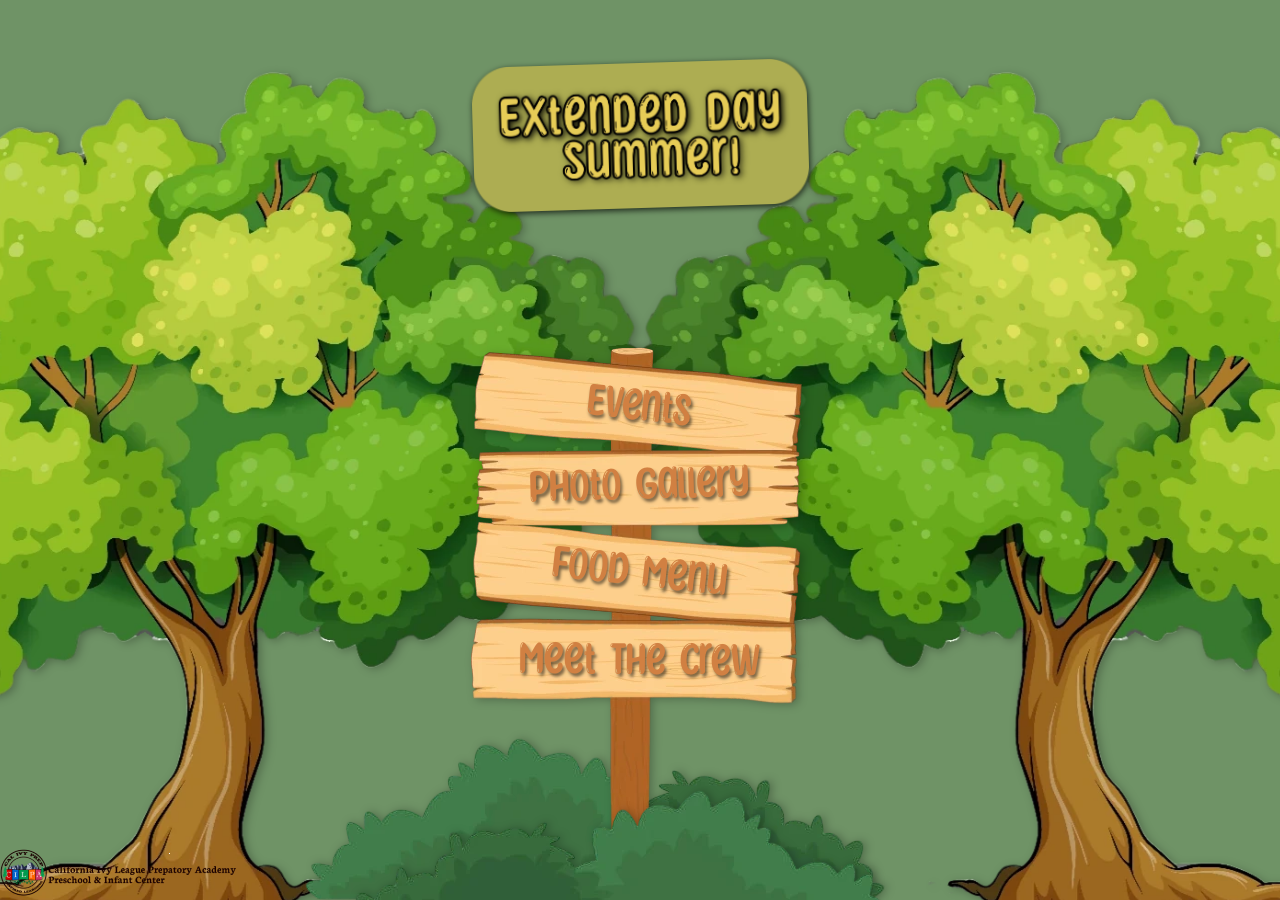
==== commit f108f1ef: "Small styling changes" ====
--- a/index.html
+++ b/index.html
@@ -13,7 +13,7 @@
     <main>
         <div class="home-screen">
             <div class="title-bar">
-                <img src="Images/ExtDaySumTitle.png" alt="">
+                <img src="Images/ExtDaySumTitle.webp" alt="">
             </div>
             <!-- <div class="title-bar">
                 <div class="title-container">
@@ -35,7 +35,7 @@
                 </ul>
                 <img role="presentation" class="bush2" src="Images/BushesDtL.webp" alt="">
             </nav>
-            <img class="tree-right" src="Images/tree.webp" alt="">
+            <img class="tree-right" src="Images/treeflip.webp" alt="">
         </div>
     </main>
     <footer><a href="https://calivyprep.org/" target="_blank" rel="noopener noreferrer"><img class="cal-ivy-logo" src="Images/CalIvyPrepLogo.png" alt="Logo and title for California Ivy League Prepretory School"></a></footer>
--- a/style.css
+++ b/style.css
@@ -85,29 +85,6 @@
         transform: rotate(-1.72deg);
         filter: drop-shadow(1px 2px 3px hsla(0, 0%, 0%, 0.75));
     }
-
-    >.title-container {
-        max-height: fit-content;
-        min-width: 310px;
-        max-width: 448px;
-        /* margin: 8em 2em 2em 2em; */
-        margin-inline: 2em;
-        margin-block: 1em;
-        padding: 1em 0.2em;
-        background-color: hsl(60 36% 50%);
-        transform: rotate(-1.72deg);
-        border-radius: 29px;
-        box-shadow: 3px 2px 4px hsla(0, 0%, 0%, 0.25);
-
-        >.title {
-            font-family: SunnySpells;
-            font-size: clamp(4rem, 3.6479rem + 1.5023vw, 5rem);
-            text-shadow: 1px 2px 3px hsla(0, 0%, 0%, 0.75);
-            text-align: center;
-            line-height: 90%;
-            color: var(--arylideYellow100);
-        }
-    }
 }
 
 .sign-container {
@@ -142,7 +119,7 @@
         text-decoration: none;
         font-size: 50px;
         font-family: SunnySpells;
-        text-shadow: 1px 4px 0 hsl(13 18% 48%);
+        text-shadow: 2px 3px 3px hsla(0, 0%, 0%, 0.5);
     }
 
     #button1 {
@@ -200,7 +177,8 @@
     height: 100%;
     z-index: -1;
     justify-self: center;
-    transform: translateY(13%);
+    translate: 0% 8%;
+    filter: drop-shadow(3px 2px 4px hsla(0, 0%, 0%, 0.25));
 
     @media screen and (max-width: 600px) {
         display: none;
@@ -214,6 +192,7 @@
 
 .tree-right {
     grid-area: Right-tree;
+    z-index: -2;
 }
 
 /* Events Page */
@@ -384,15 +363,11 @@
     place-self: center;
     margin-bottom: 0.25em;
     margin-top: 0.15em;
-    padding: 0.25em;
+    padding-inline: 2ch;
     text-align: center;
     text-wrap: balance;
-    letter-spacing: 0.03em;
-
-    >p {
-        font-size: clamp(0.75rem, 0.4907rem + 1.1215vw, 1.5rem);
-
-    }
+    letter-spacing: 0.05em;
+    font-size: clamp(0.75rem, 0.1467rem + 2.6087vw, 1.125rem);
 }
 
 .hidden-title {
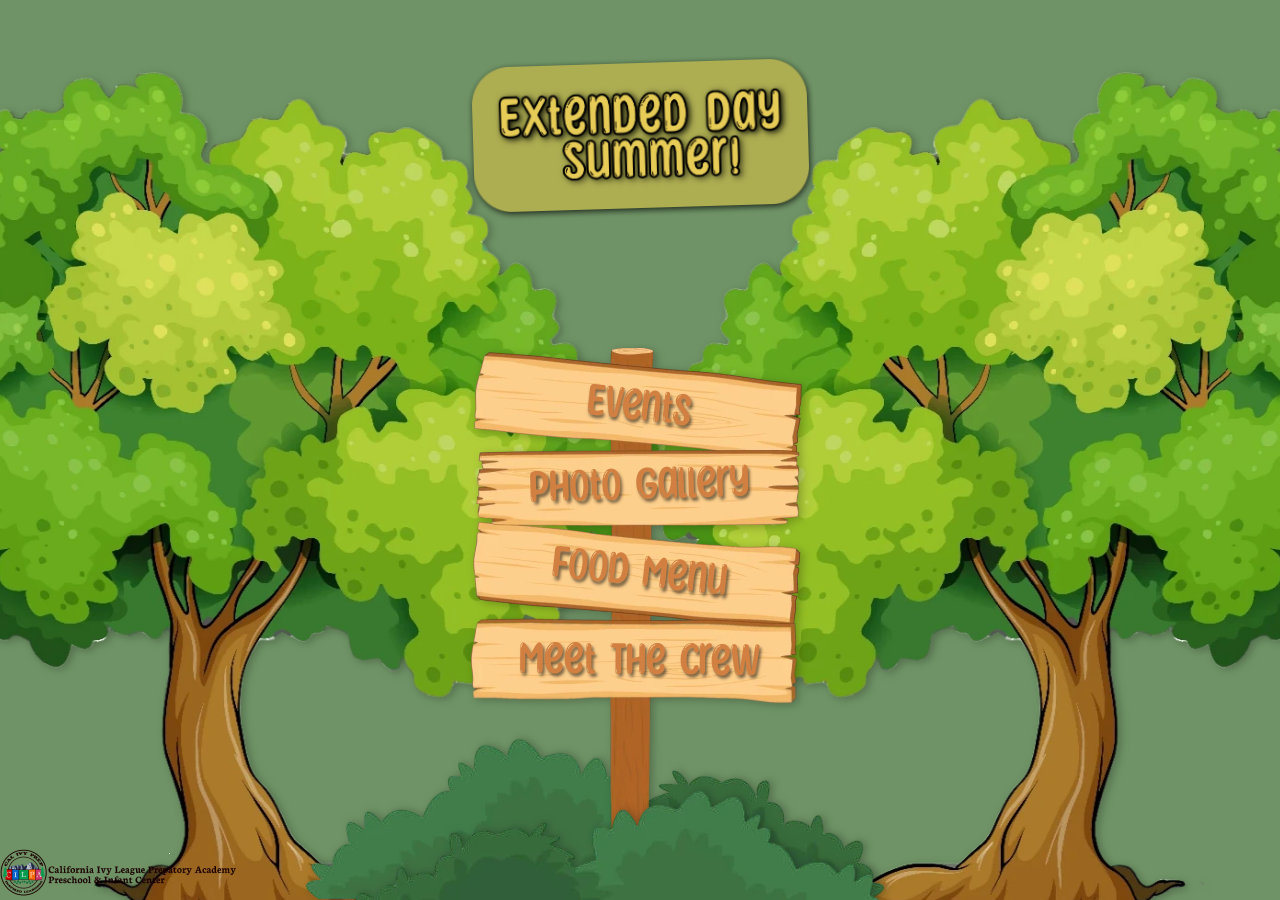
==== commit 2fc58933: "updated pages for larger page sizes" ====
--- a/index.html
+++ b/index.html
@@ -20,7 +20,7 @@
                     <h1 class="title">Extended Day Summer!</h1>
                 </div>
             </div> -->
-            <img class="tree-left" src="Images/tree.webp" alt="">
+            <img class="tree-left" src="Images/treeflip.webp" alt="">
             <nav class="sign-container">
                 <img role="presentation" class="bush1" src="Images/BushesLtD.webp" alt="">
                 <picture role="presentation" class="signpost">
@@ -35,7 +35,7 @@
                 </ul>
                 <img role="presentation" class="bush2" src="Images/BushesDtL.webp" alt="">
             </nav>
-            <img class="tree-right" src="Images/treeflip.webp" alt="">
+            <img class="tree-right" src="Images/tree.webp" alt="">
         </div>
     </main>
     <footer><a href="https://calivyprep.org/" target="_blank" rel="noopener noreferrer"><img class="cal-ivy-logo" src="Images/CalIvyPrepLogo.png" alt="Logo and title for California Ivy League Prepretory School"></a></footer>
--- a/style.css
+++ b/style.css
@@ -50,6 +50,12 @@
     background-color: var(--asparagus100);
 }
 
+.place-center {
+    display: grid;
+    place-items: center;
+}
+
+
 /* Home Page Styles */
 .home-screen {
     width: 100vw;
@@ -170,7 +176,6 @@
     z-index: 1;
 }
 
-/* fit the trees to the sides of the screen. Left should stick to the right side of its box, right should stick to the left side of its box */
 .tree-left,
 .tree-right {
     overflow: clip;
@@ -198,7 +203,8 @@
 /* Events Page */
 .events-header {
     position: relative;
-    max-width: 100vw;
+    width: 100vw;
+    max-width: 600px;
     overflow: clip;
 
 
@@ -218,6 +224,8 @@
     transform: rotate(1deg);
     background-color: var(--arylideYellow100);
     box-shadow: 3px 2px 4px hsla(0, 0%, 0%, 0.25);
+    max-width: 550px;
+    width: 80vw;
 
     >h2 {
         text-align: center;
@@ -234,6 +242,7 @@
         justify-content: start;
         gap: 1em;
         font: 17px Boogaloo, sans-serif;
+        margin-inline: 2em;
     }
 
     .classColorBox {
@@ -253,7 +262,9 @@
 
 .event-list-container {
     display: grid;
-    margin: 0.75em;
+    width: 92vw;
+    max-width: 600px;
+
 
     .event-card {
         display: grid;
@@ -454,7 +465,8 @@
 /* Menu Page */
 .menu-header {
     position: relative;
-    max-width: 100vw;
+    width: 100%;
+    max-width: 600px;
     overflow: clip;
 
     >img {
@@ -474,6 +486,8 @@
     transform: rotate(-1.25deg);
     text-align: center;
     box-shadow: 3px 2px 4px hsla(0, 0%, 0%, 0.25);
+    width: 92vw;
+    max-width: 550px;
 
     >h2 {
         font-size: 24px;
@@ -494,6 +508,8 @@
     grid-template-columns: repeat(auto-fill, minmax(160px, 1fr));
     grid-gap: 0.5em;
     margin-inline: 0.5em;
+    width: 90vw;
+    max-width: 920px;
 }
 
 .menu-day-container {
@@ -562,13 +578,15 @@
 /* Gallery Page */
 .gallery-header {
     position: relative;
-    max-width: 100vw;
+    width: 100vw;
     overflow: clip;
     display: grid;
+    justify-content: end;
 
     >img {
         filter: drop-shadow(3px 2px 4px hsla(0, 0%, 0%, 0.25));
         width: 100%;
+        max-width: 600px;
     }
 }
 
@@ -583,6 +601,9 @@
     transform: rotate(-1.25deg);
     box-shadow: 3px 2px 4px hsla(0, 0%, 0%, 0.25);
     text-align: center;
+    max-width: 550px;
+    width: 80vw;
+    
 
     >h2 {
         font-size: 24px;
@@ -606,15 +627,37 @@
 }
 
 .masonry-gallery {
+    width: 90vw;
+    margin-left: 10px;
+    display: grid;
+    
 
     .gallery-item {
         aspect-ratio: auto;
-        min-width: 150px;
-        max-width: 179px;
         margin-bottom: 10px;
         border-radius: 1rem;
         box-shadow: 0 1px 4px hsla(0, 0%, 0%, 0.5);
     }
+
+    .grid-sizer,
+    .gallery-item {
+        width: calc(50% - 10px);
+    }
+
+    @media screen and (min-width: 480px) {
+        .grid-sizer,
+        .gallery-item {
+            width: calc(33.33% - 10px);
+        }
+    }
+
+    @media screen and (min-width: 768px) {
+        .grid-sizer,
+        .gallery-item {
+            width: calc(25% - 10px);
+        }
+    }
+
 }
 
 .modal {
@@ -677,9 +720,11 @@
 /* About Page */
 .about-header {
     position: relative;
-    max-width: 100vw;
+    width: 100%;
+    max-width: 600px;
     overflow: clip;
     display: grid;
+    margin-left: auto;
 
     >img {
         filter: drop-shadow(3px 2px 4px hsla(0, 0%, 0%, 0.25));
@@ -699,7 +744,7 @@
     display: grid;
     place-content: start;
     padding: 1em;
-    border-radius: 20vw;
+    border-radius: 90px;
     background-color: var(--blueGray100);
     box-shadow: 0 1px 4px hsla(0, 0%, 0%, 0.5);
     grid-template-columns: minmax(80px, 30%) 70%;
